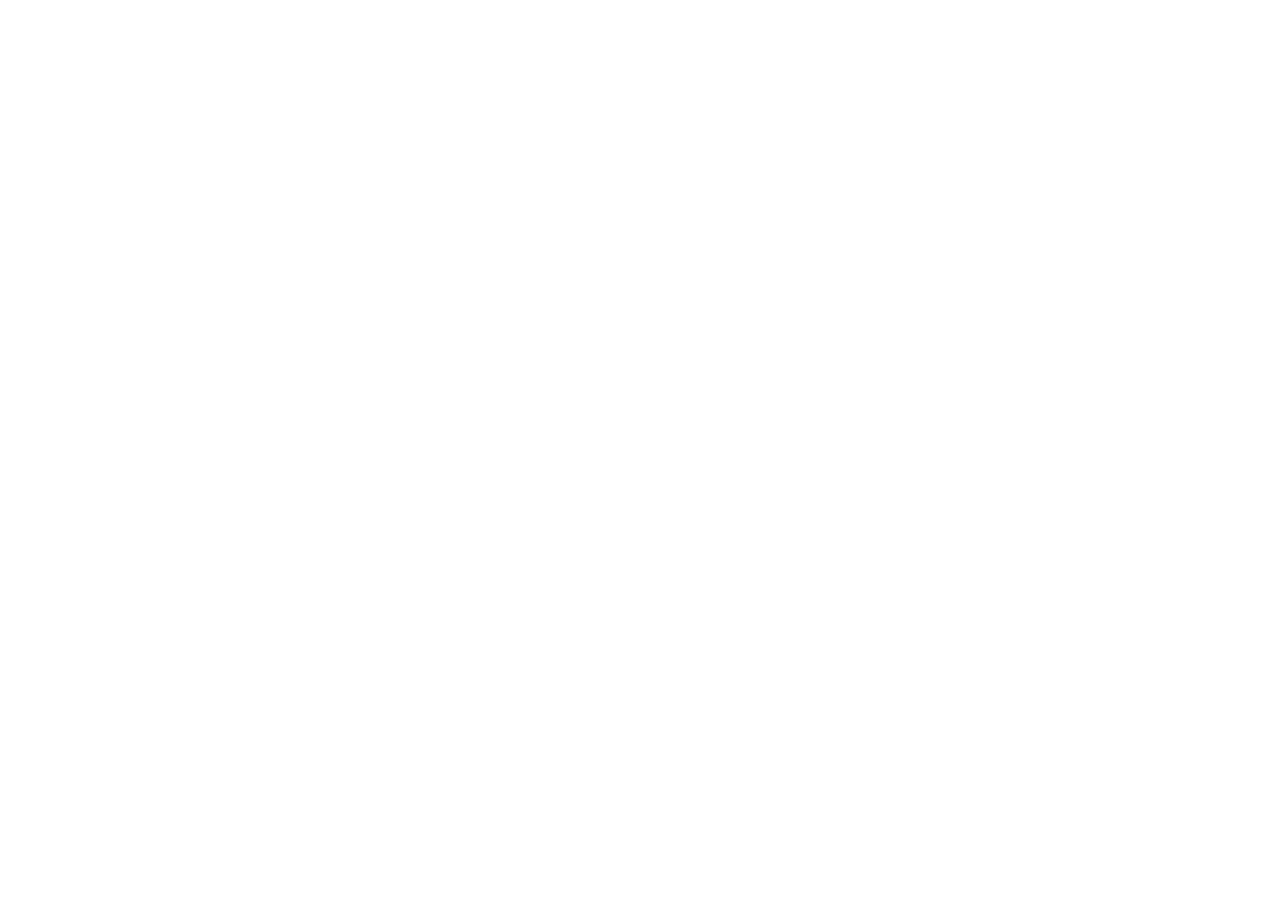
==== Web Development/Bootstrap - Installation/index.html @ 87b32094 "Bootstrap4" ====
<!DOCTYPE html>
<html lang="en">
<head>
    <meta charset="UTF-8">
    <title>Bootstrap Installation</title>
    <link rel="stylesheet" href="https://stackpath.bootstrapcdn.com/bootstrap/4.5.0/css/bootstrap.min.css" integrity="sha384-9aIt2nRpC12Uk9gS9baDl411NQApFmC26EwAOH8WgZl5MYYxFfc+NcPb1dKGj7Sk" crossorigin="anonymous">
</head>
<body>
    
</body>
</html>
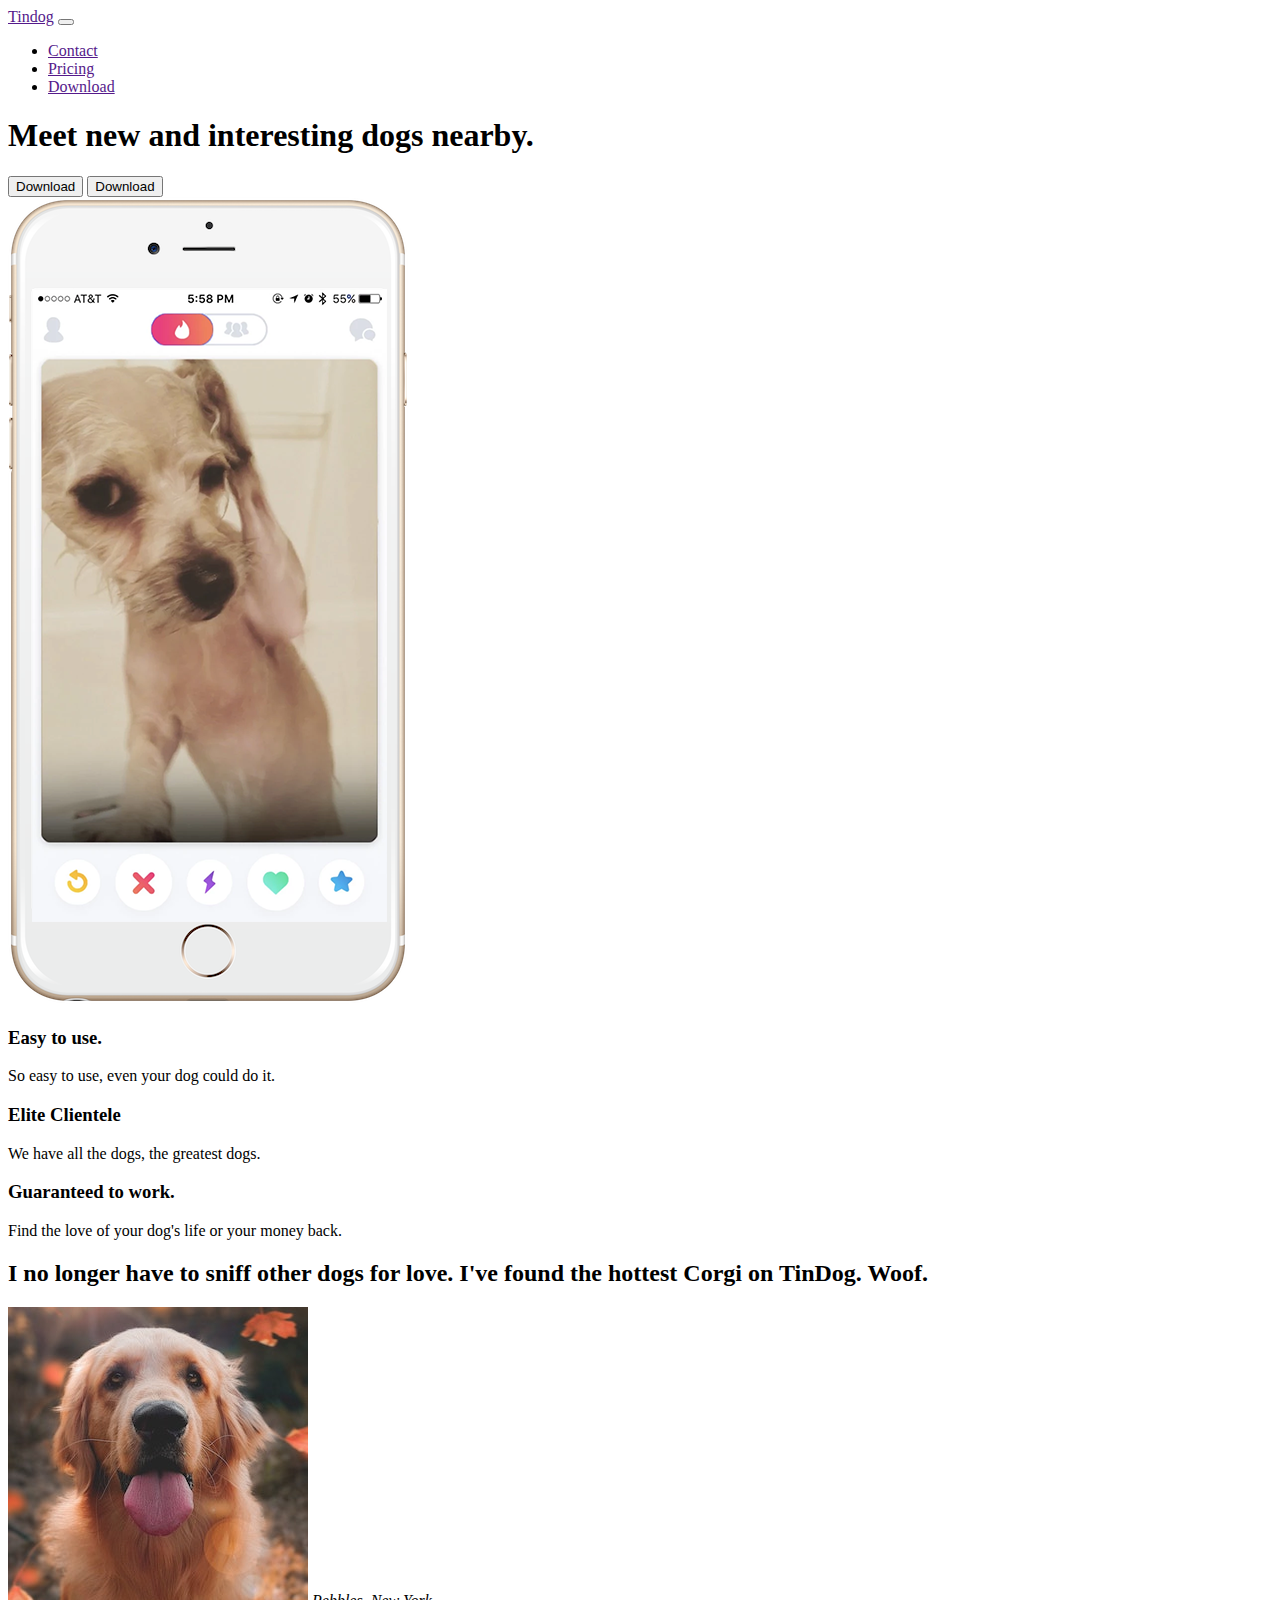
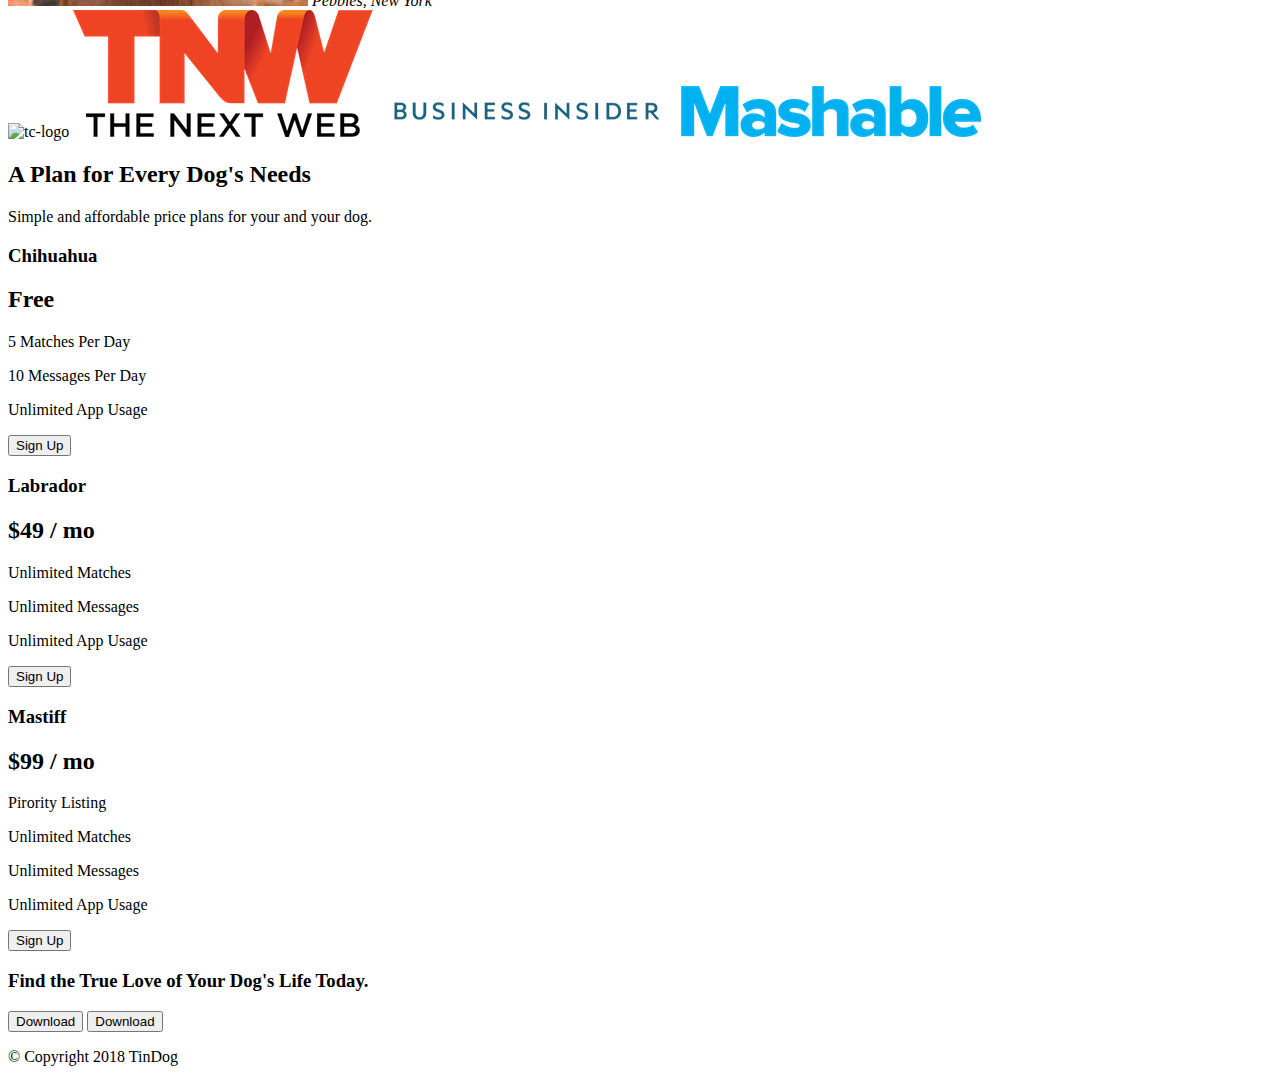
==== commit 78560502: "bootstrap" ====
--- a/Web Development/Bootstrap - Installation/index.html
+++ b/Web Development/Bootstrap - Installation/index.html
@@ -1,11 +1,153 @@
 <!DOCTYPE html>
-<html lang="en">
+<html>
+
 <head>
-    <meta charset="UTF-8">
-    <title>Bootstrap Installation</title>
-    <link rel="stylesheet" href="https://stackpath.bootstrapcdn.com/bootstrap/4.5.0/css/bootstrap.min.css" integrity="sha384-9aIt2nRpC12Uk9gS9baDl411NQApFmC26EwAOH8WgZl5MYYxFfc+NcPb1dKGj7Sk" crossorigin="anonymous">
+  <meta charset="utf-8">
+  <title>TinDog</title>
+  <link rel="stylesheet" href="https://stackpath.bootstrapcdn.com/bootstrap/4.5.0/css/bootstrap.min.css" integrity="sha384-9aIt2nRpC12Uk9gS9baDl411NQApFmC26EwAOH8WgZl5MYYxFfc+NcPb1dKGj7Sk" crossorigin="anonymous">
+  <link rel="stylesheet" href="css/styles.css">
+  <script src="https://code.jquery.com/jquery-3.5.1.slim.min.js" integrity="sha384-DfXdz2htPH0lsSSs5nCTpuj/zy4C+OGpamoFVy38MVBnE+IbbVYUew+OrCXaRkfj" crossorigin="anonymous"></script>
+  <script src="https://cdn.jsdelivr.net/npm/popper.js@1.16.0/dist/umd/popper.min.js" integrity="sha384-Q6E9RHvbIyZFJoft+2mJbHaEWldlvI9IOYy5n3zV9zzTtmI3UksdQRVvoxMfooAo" crossorigin="anonymous"></script>
+  <script src="https://stackpath.bootstrapcdn.com/bootstrap/4.5.0/js/bootstrap.min.js" integrity="sha384-OgVRvuATP1z7JjHLkuOU7Xw704+h835Lr+6QL9UvYjZE3Ipu6Tp75j7Bh/kR0JKI" crossorigin="anonymous"></script>
 </head>
+
 <body>
-    
+
+  <section id="title">
+
+    <!-- Nav Bar -->
+
+    <nav class="navbar bg-dark navbar-expand-lg navbar-dark">
+      <a class="navbar-brand" href="">Tindog</a>
+       <button class="navbar-toggler" type="button" data-toggle="collapse" data-target="#navbarSupportedContent" aria-controls="navbarSupportedContent" aria-expanded="false" aria-label="Toggle navigation">
+      <span class="navbar-toggler-icon"></span>
+    </button>
+    <div class="collapse navbar-collapse" id="navbarSupportedContent">
+      <ul class="navbar-nav ml-auto">
+          <li class="nav-item">
+              <a class="nav-link" href="">Contact</a>
+          </li>
+          <li class="nav-item">
+              <a class="nav-link" href="">Pricing</a>
+          </li>
+          <li class="nav-item">
+              <a class="nav-link" href="">Download</a>
+          </li>
+      </ul>
+   </div>
+  </nav>
+
+    <!-- Title -->
+
+    <div>
+      <h1>Meet new and interesting dogs nearby.</h1>
+      <button type="button">Download</button>
+      <button type="button">Download</button>
+    </div>
+    <div>
+      <img src="images/iphone6.png" alt="iphone-mockup">
+    </div>
+
+  </section>
+
+
+  <!-- Features -->
+
+  <section id="features">
+
+    <h3>Easy to use.</h3>
+    <p>So easy to use, even your dog could do it.</p>
+
+    <h3>Elite Clientele</h3>
+    <p>We have all the dogs, the greatest dogs.</p>
+
+    <h3>Guaranteed to work.</h3>
+    <p>Find the love of your dog's life or your money back.</p>
+
+  </section>
+
+
+  <!-- Testimonials -->
+
+  <section id="testimonials">
+
+    <h2>I no longer have to sniff other dogs for love. I've found the hottest Corgi on TinDog. Woof.</h2>
+    <img src="images/dog-img.jpg" alt="dog-profile">
+    <em>Pebbles, New York</em>
+
+    <!-- <h2 class="testimonial-text">My dog used to be so lonely, but with TinDog's help, they've found the love of their life. I think.</h2>
+    <img class="testimonial-image" src="images/lady-img.jpg" alt="lady-profile">
+    <em>Beverly, Illinois</em> -->
+
+  </section>
+
+
+  <!-- Press -->
+
+  <section id="press">
+    <img src="images/techcrunch.png" alt="tc-logo">
+    <img src="images/tnw.png" alt="tnw-logo">
+    <img src="images/bizinsider.png" alt="biz-insider-logo">
+    <img src="images/mashable.png" alt="mashable-logo">
+
+  </section>
+
+
+  <!-- Pricing -->
+
+  <section id="pricing">
+
+    <h2>A Plan for Every Dog's Needs</h2>
+    <p>Simple and affordable price plans for your and your dog.</p>
+
+
+    <h3>Chihuahua</h3>
+    <h2>Free</h2>
+    <p>5 Matches Per Day</p>
+    <p>10 Messages Per Day</p>
+    <p>Unlimited App Usage</p>
+    <button type="button">Sign Up</button>
+
+
+    <h3>Labrador</h3>
+    <h2>$49 / mo</h2>
+    <p>Unlimited Matches</p>
+    <p>Unlimited Messages</p>
+    <p>Unlimited App Usage</p>
+    <button type="button">Sign Up</button>
+
+
+    <h3>Mastiff</h3>
+    <h2>$99 / mo</h2>
+    <p>Pirority Listing</p>
+    <p>Unlimited Matches</p>
+    <p>Unlimited Messages</p>
+    <p>Unlimited App Usage</p>
+    <button type="button">Sign Up</button>
+
+  </section>
+
+
+  <!-- Call to Action -->
+
+  <section id="cta">
+
+    <h3>Find the True Love of Your Dog's Life Today.</h3>
+    <button type="button">Download</button>
+    <button type="button">Download</button>
+
+  </section>
+
+
+  <!-- Footer -->
+
+  <footer id="footer">
+
+    <p>© Copyright 2018 TinDog</p>
+
+  </footer>
+
+
 </body>
-</html>+
+</html>
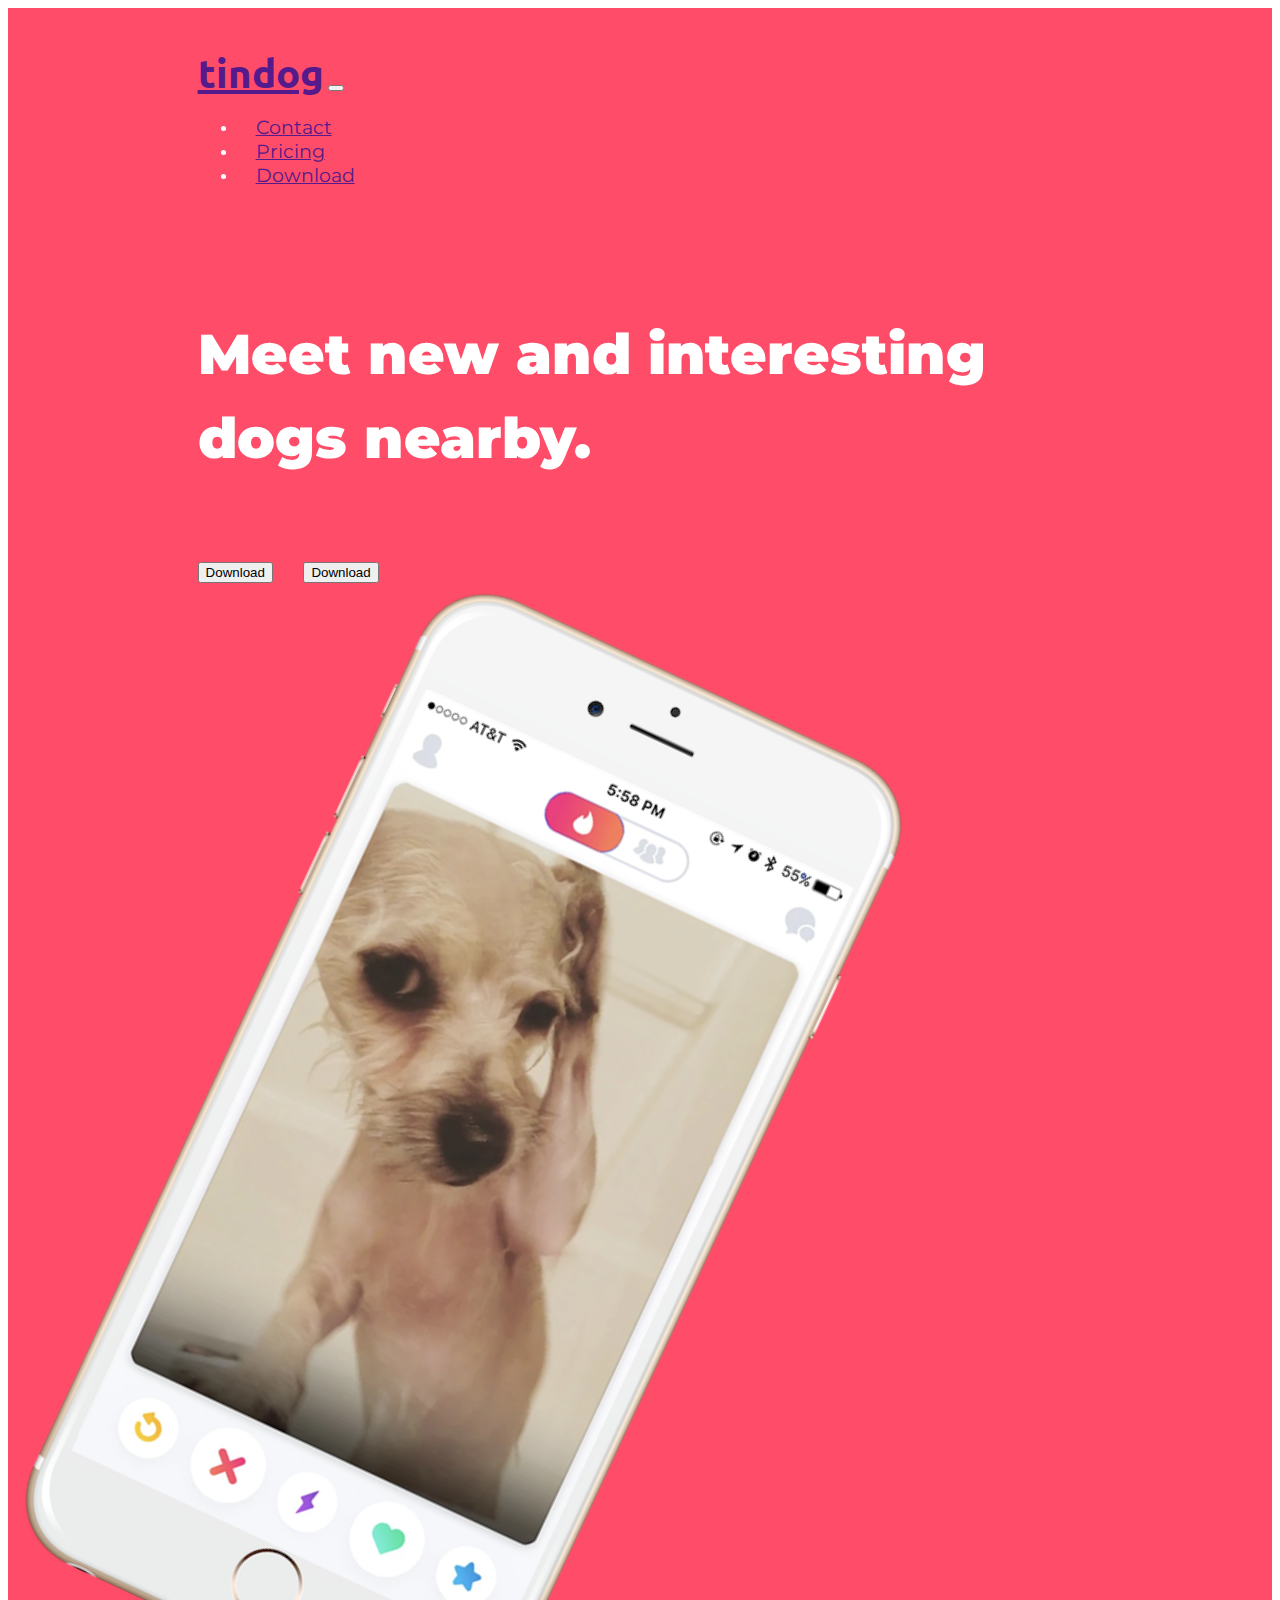
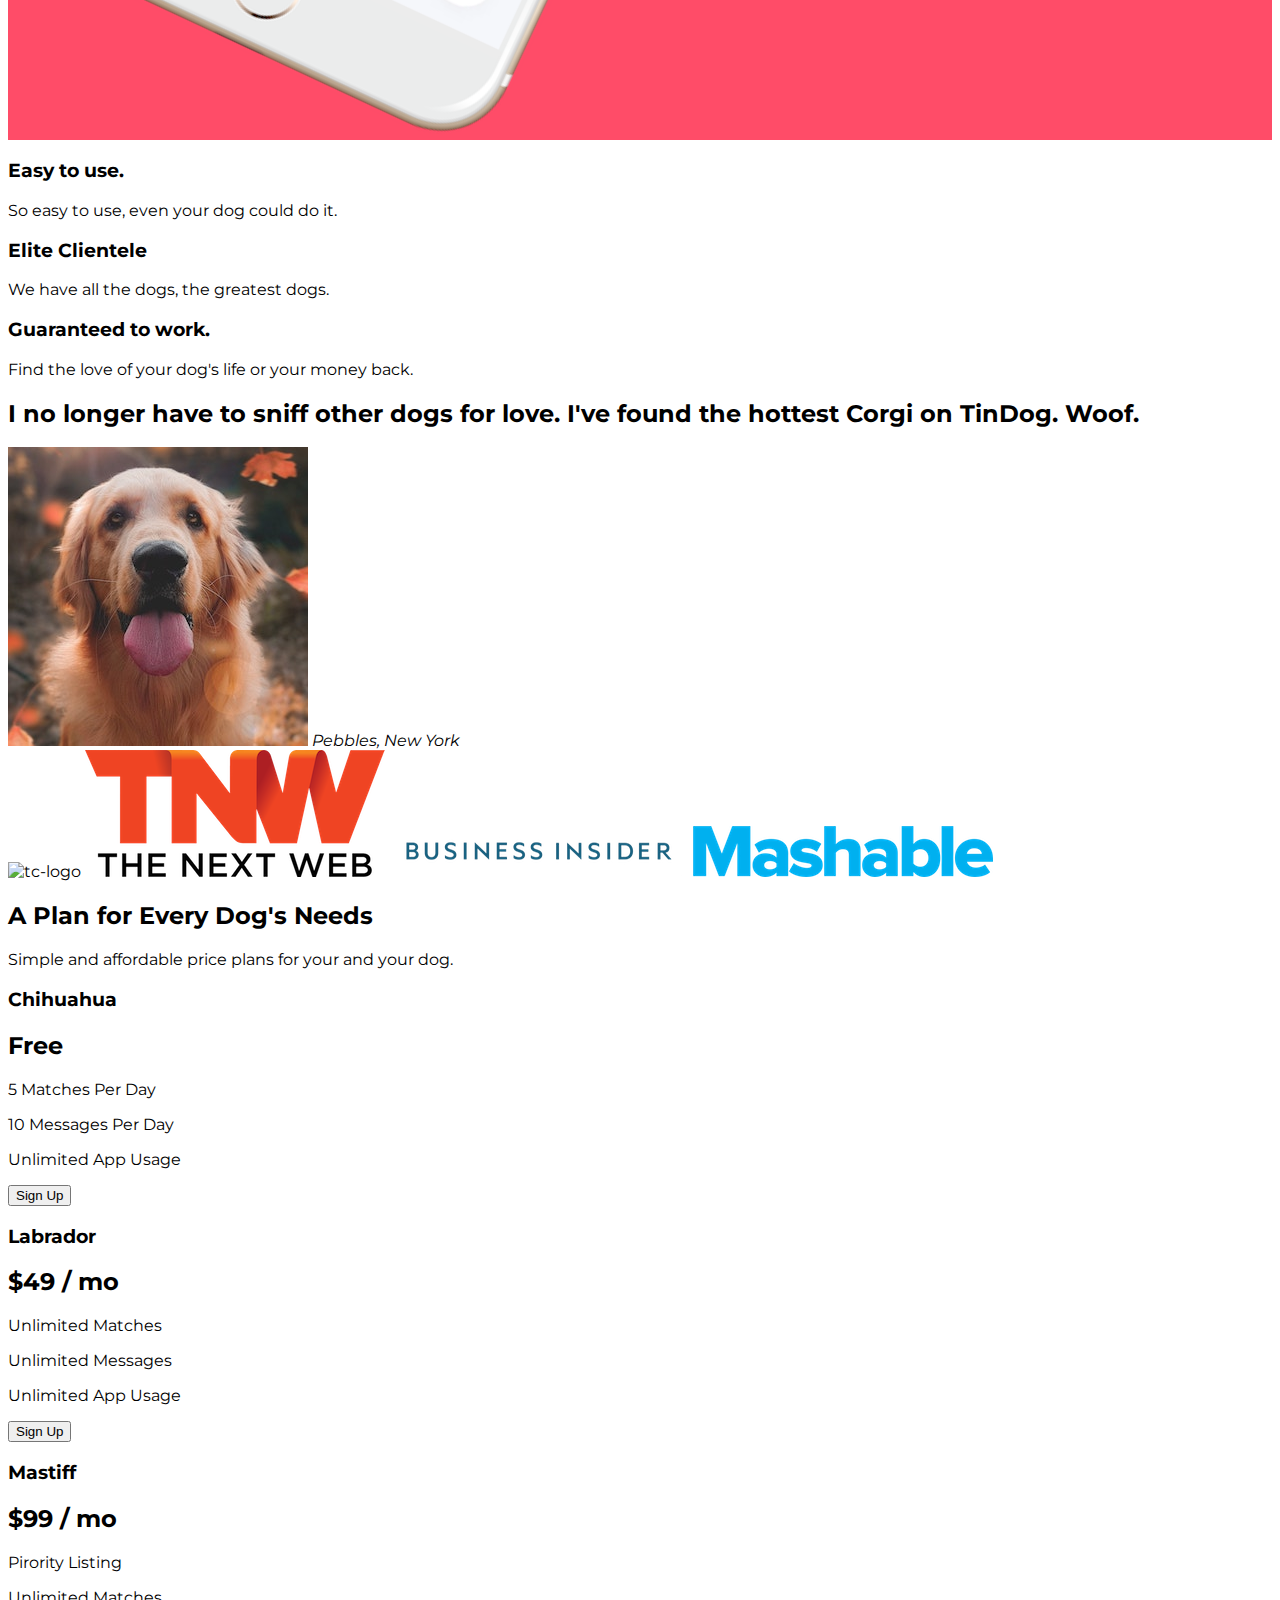
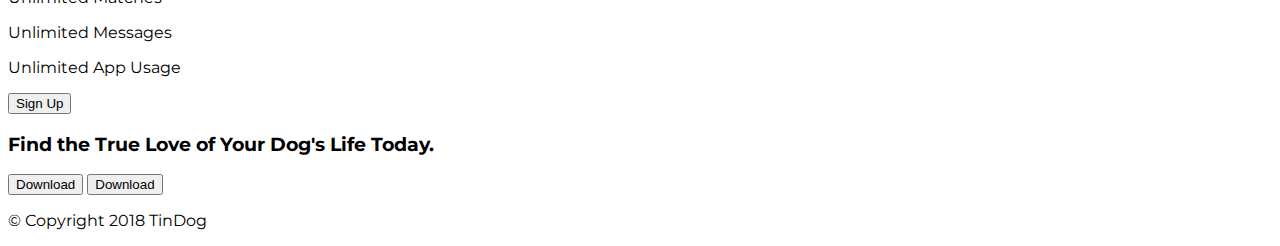
==== commit 3ecfd2ad: "boostrap" ====
--- a/Web Development/Bootstrap - Installation/index.html
+++ b/Web Development/Bootstrap - Installation/index.html
@@ -4,8 +4,18 @@
 <head>
   <meta charset="utf-8">
   <title>TinDog</title>
+
+  <!-- Google Fonts -->
+  <link href="https://fonts.googleapis.com/css2?family=Montserrat:wght@400;500;600;900&family=Ubuntu:ital,wght@0,300;0,400;0,500;0,700;1,300;1,400;1,500;1,700&display=swap" rel="stylesheet"> 
+
+  <!-- CSS Stylesheets -->
   <link rel="stylesheet" href="https://stackpath.bootstrapcdn.com/bootstrap/4.5.0/css/bootstrap.min.css" integrity="sha384-9aIt2nRpC12Uk9gS9baDl411NQApFmC26EwAOH8WgZl5MYYxFfc+NcPb1dKGj7Sk" crossorigin="anonymous">
   <link rel="stylesheet" href="css/styles.css">
+
+  <!-- Font Awesome -->
+  <script src="https://kit.fontawesome.com/76a29330bb.js" crossorigin="anonymous"></script>
+ 
+  <!-- Bootstrap Scripts -->
   <script src="https://code.jquery.com/jquery-3.5.1.slim.min.js" integrity="sha384-DfXdz2htPH0lsSSs5nCTpuj/zy4C+OGpamoFVy38MVBnE+IbbVYUew+OrCXaRkfj" crossorigin="anonymous"></script>
   <script src="https://cdn.jsdelivr.net/npm/popper.js@1.16.0/dist/umd/popper.min.js" integrity="sha384-Q6E9RHvbIyZFJoft+2mJbHaEWldlvI9IOYy5n3zV9zzTtmI3UksdQRVvoxMfooAo" crossorigin="anonymous"></script>
   <script src="https://stackpath.bootstrapcdn.com/bootstrap/4.5.0/js/bootstrap.min.js" integrity="sha384-OgVRvuATP1z7JjHLkuOU7Xw704+h835Lr+6QL9UvYjZE3Ipu6Tp75j7Bh/kR0JKI" crossorigin="anonymous"></script>
@@ -14,11 +24,11 @@
 <body>
 
   <section id="title">
-
+    <div class="container-fluid">
     <!-- Nav Bar -->
 
-    <nav class="navbar bg-dark navbar-expand-lg navbar-dark">
-      <a class="navbar-brand" href="">Tindog</a>
+    <nav class="navbar navbar-expand-lg navbar-dark">
+      <a class="navbar-brand" href="">tindog</a>
        <button class="navbar-toggler" type="button" data-toggle="collapse" data-target="#navbarSupportedContent" aria-controls="navbarSupportedContent" aria-expanded="false" aria-label="Toggle navigation">
       <span class="navbar-toggler-icon"></span>
     </button>
@@ -34,18 +44,21 @@
               <a class="nav-link" href="">Download</a>
           </li>
       </ul>
-   </div>
+    </div>
   </nav>
 
     <!-- Title -->
 
-    <div>
-      <h1>Meet new and interesting dogs nearby.</h1>
-      <button type="button">Download</button>
-      <button type="button">Download</button>
+    <div class="row">
+        <div class="col-lg-6">
+            <h1>Meet new and interesting dogs nearby.</h1>
+            <button type="button" class="btn btn-dark btn-lg download-button"><i class="fab fa-apple"></i> Download</button>
+            <button type="button" class="btn btn-outline-light btn-lg download-button"><i class="fab fa-google-play"></i> Download</button>
+        </div>
+        <div class="col-lg-6">
+            <img class="title-image" src="images/iphone6.png" alt="iphone-mockup">
+        </div>
     </div>
-    <div>
-      <img src="images/iphone6.png" alt="iphone-mockup">
     </div>
 
   </section>
--- a/Web Development/Bootstrap - Installation/css/styles.css
+++ b/Web Development/Bootstrap - Installation/css/styles.css
@@ -0,0 +1,52 @@
+body {
+    font-family: "Montserrat";
+}
+
+#title {
+    background-color: #ff4c68;
+    color: #fff;
+}
+
+.container-fluid {
+    padding: 3% 15%;
+}
+
+h1 {
+    font-family: "Montserrat";
+    font-weight: 900;
+    font-size: 3.5rem;
+    line-height: 1.5;
+}
+
+/* Navigation Bar */
+
+.navbar {
+    padding: 0 0 4.5rem;
+}
+
+.navbar-brand {
+    font-family: "Ubuntu";
+    font-size: 2.5rem;
+    font-weight: bold;
+}
+
+.nav-item {
+    padding: 0 18px;
+}
+
+.nav-link {
+    font-size: 1.2rem;
+}
+
+/* Download Buttons */
+
+.download-button {
+    margin: 5% 3% 5% 0;
+}
+
+/* Title Image */
+
+.title-image {
+    width: 60%;
+    transform: rotate(25deg);
+}